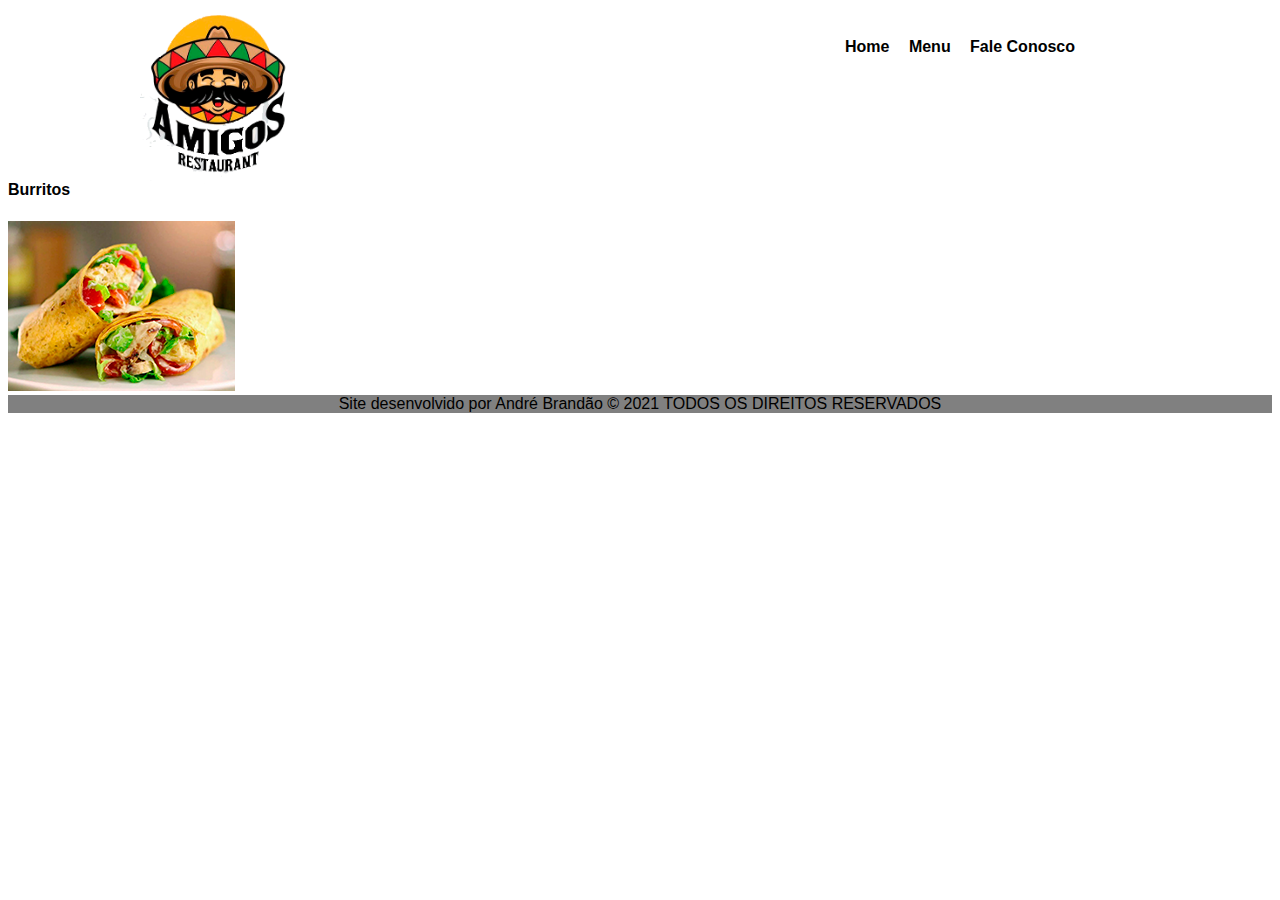
==== menu.html @ 9b554ddf "talk us page done" ====
<!DOCTYPE html>
<html lang="pt-br">

<head>
    <meta charset="UTF-8">
    <meta http-equiv="X-UA-Compatible" content="IE=edge">
    <meta name="viewport" content="width=device-width, initial-scale=1.0">
    <link href="css/style.css" rel="stylesheet" />
    <title>MENU - RESTAURANT AMIGOS</title>
</head>

<body>
    <header class="center">
        <div class="logo"><img src="assets/img/logo.png" /></div>
        <!--logo-->
        <div class="menu">
            <a href="/index.html"> Home </a>
            <a href="/menu.html"> Menu </a>
            <a href="/talk_us.html"> Fale Conosco </a>
        </div>
        
    </header>

    <div id="order">
        <div id ="item">
            <h4> Burritos</h4>
            <img src ="assets/img/burritos.png">


        </div>



    </div>


    <footer>
        
        Site desenvolvido por André Brandão © 2021 TODOS OS DIREITOS RESERVADOS


    </footer>

</body>

</html>
---- css/style.css ----
* {
        
    font-family: Verdana, Geneva, Tahoma, sans-serif;
}

.center {
    display: flex;
    flex-wrap: wrap;
    max-width: 1000px;
    margin: auto ;
    padding: 0 ;
}

.index {

    height: 100%;
    overflow-y: hidden;
    overflow-x: hidden;
    
}

main_text {

    margin-left: 2px;
}

header {

    
    height: 152px;
    padding: 20px 0;
}
.logo {

    display: flex;
    height: 180px;
    width: 150px;
  
}

.menu {
    padding-top: 30px;
    width: 80%;
    text-align: right;

}

.menu a{
    color: black;
    text-decoration: none;
    font-weight: bold;
    margin-right: 15px;
}

section.sobre {

    height: calc (100%-200px);
    position: relative;
}

.extras{

    position: absolute;
    bottom: -420px;
    right: -450px;
    width: 900px;
    height: 800px;
    border-radius: 50%;
    
    background-color: red;
    max-width: 1000px;
}

.mainplate {
    display: flex;
    width: 10cm;
    right: -800px;
    padding: 20px;
}

.social_media {
    
    position: absolute;
    display: flex;
    width: 25x;
    height: 25px;
    top: 350px;
    left: 100px;
    margin: 0;
    
}

.social_media img{

    height: 30 px;
    width: 25px;
    background-color: white;
    margin-right: 80px;
    
}

.interior {

    display: flex;
    margin-left: 130px;
    width: 450px;
    height: 450 px;

}

footer {
    
    text-align: center;
    background-color: grey;
    margin: 0;
    margin-left: 0;
    margin-right: 0;
}

.form {
    
    background-color: yellow;
    margin-left: 350px ;
    margin-right: 550px ;
    width: auto;
    height: auto;
    min-height: 250px;
    min-width: 250px;
    padding: 15px;
    border-radius: 10%;
    
}

#order {

    font-family: Arial, Helvetica, sans-serif;

}
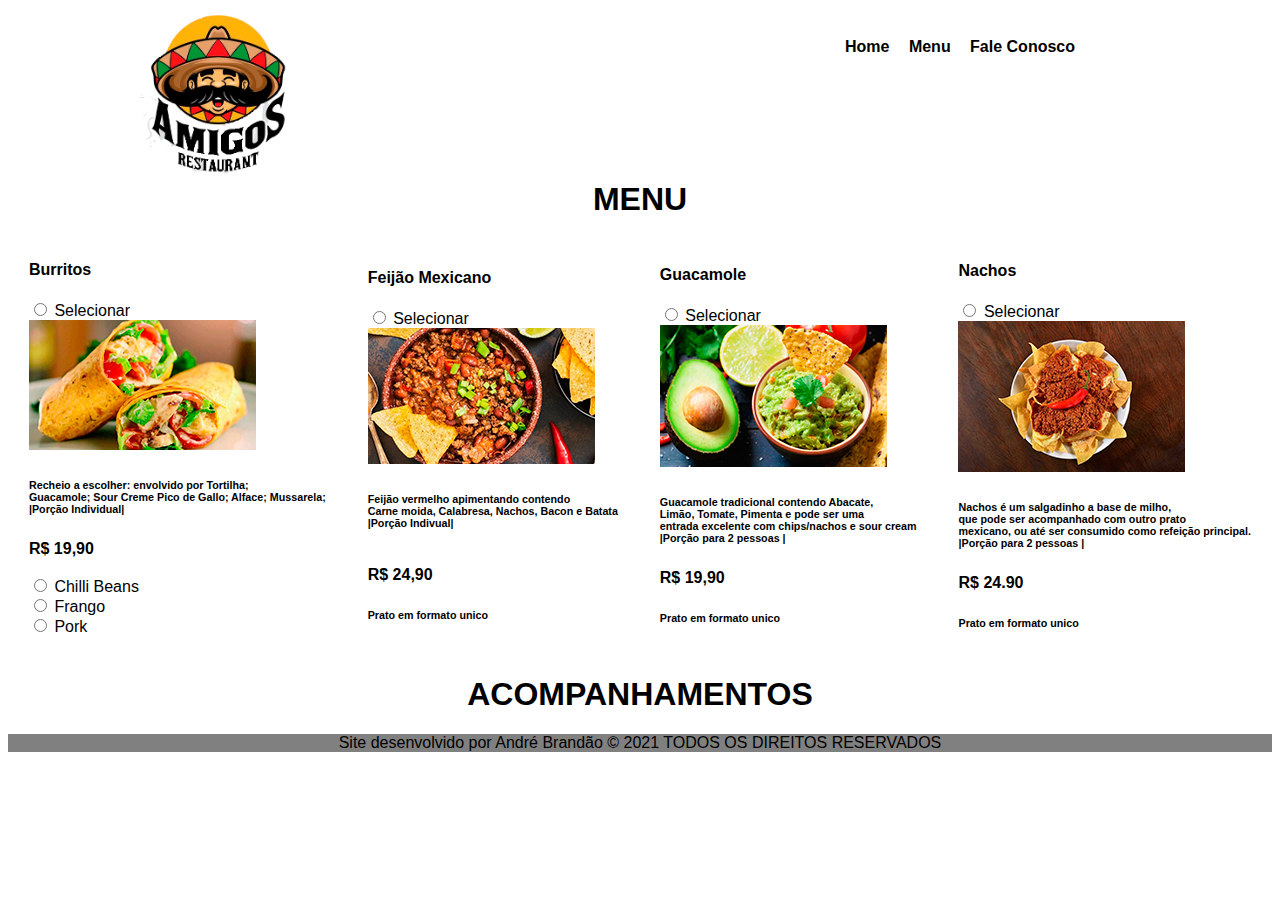
==== commit 9ebd5c9d: "menu page" ====
--- a/menu.html
+++ b/menu.html
@@ -18,13 +18,67 @@
             <a href="/menu.html"> Menu </a>
             <a href="/talk_us.html"> Fale Conosco </a>
         </div>
-        
+
     </header>
 
+    <H1>MENU</H1>
+
     <div id="order">
-        <div id ="item">
+        <div id="item">
+
             <h4> Burritos</h4>
-            <img src ="assets/img/burritos.png">
+            <input type="radio" name="order" /> Selecionar <br>
+            <img src="assets/img/burritos.png"> <br>
+            <h6> Recheio a escolher: envolvido por Tortilha; <br> Guacamole; Sour Creme
+                Pico de Gallo; Alface; Mussarela; <br> |Porção Individual| </h6>
+            <B><span>R$ 19,90</span></B> <br>
+
+            <br> <input type="radio" name="flavor" /> Chilli Beans
+            <br> <input type="radio" name="flavor" /> Frango
+            <br> <input type="radio" name="flavor" /> Pork
+            <br>
+            <br>
+
+        </div>
+
+        <div id="item">
+
+            <h4> Feijão Mexicano</h4>
+            <input type="radio" name="order" /> Selecionar <br>
+            <img src="assets/img/feijao_mexicano.png"> <br>
+            <h6> Feijão vermelho apimentando contendo <br> Carne moida, Calabresa, Nachos, Bacon e Batata <br>
+                |Porção Indivual| <br> <br> </h6>
+            <B><span>R$ 24,90</span></B> <br>
+            <h6> Prato em formato unico </h6>
+
+
+        </div>
+
+        <div id="item">
+
+            <h4> Guacamole</h4>
+            <input type="radio" name="order" /> Selecionar<br>
+            <img src="assets/img/guacamole.png"> <br>
+            <h6> Guacamole tradicional contendo Abacate, <br> Limão, Tomate, Pimenta e pode ser uma <br>
+                entrada excelente com chips/nachos e sour cream <br> |Porção para 2 pessoas |
+            </h6>
+            <b><span> R$ 19,90 </span></b>
+            <h6> Prato em formato unico </h6>
+
+
+        </div>
+
+        <div id="item">
+
+            <h4> Nachos </h4>
+            <input type="radio" name="order" /> Selecionar<br>
+            <img src="assets/img/nachos.png"> <br>
+            <h6> Nachos é um salgadinho a base de milho, <br>
+                que pode ser acompanhado com outro prato <br> mexicano,
+                ou até ser consumido como refeição principal. <br> |Porção para 2 pessoas |
+            </h6>
+            <b><span> R$ 24.90 </span></b>
+            <h6> Prato em formato unico </h6>
 
 
         </div>
@@ -33,9 +87,11 @@
 
     </div>
 
+    <H1>ACOMPANHAMENTOS</H1>
+
 
     <footer>
-        
+
         Site desenvolvido por André Brandão © 2021 TODOS OS DIREITOS RESERVADOS
 
 
--- a/css/style.css
+++ b/css/style.css
@@ -134,5 +134,18 @@
 #order {
 
     font-family: Arial, Helvetica, sans-serif;
+    display: flex;
+    margin-left: auto 20px;
 
+}
+
+#item {
+
+    margin-left: auto 60px;
+    margin: auto;
+}
+
+h1 {
+
+    text-align: center;
 }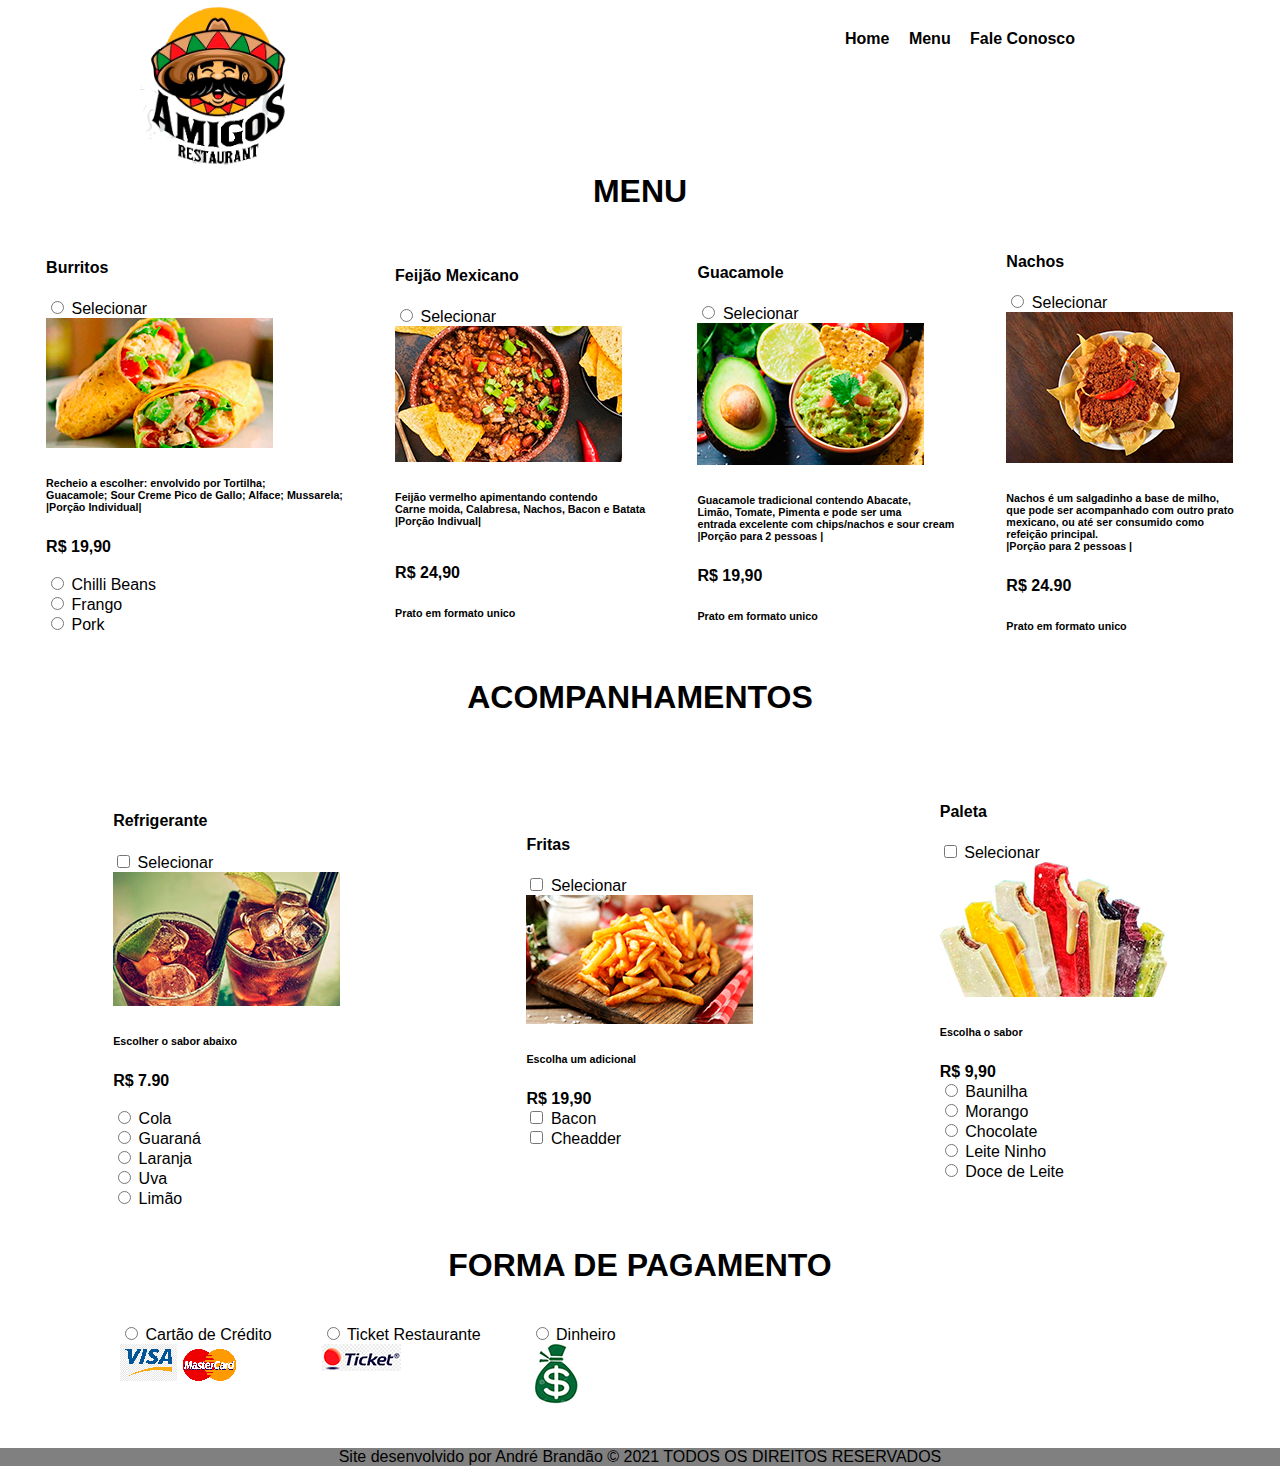
==== commit 9b29b294: "choice payment" ====
--- a/menu.html
+++ b/menu.html
@@ -24,17 +24,19 @@
     <H1>MENU</H1>
 
     <div id="order">
+
+
         <div id="item">
 
             <h4> Burritos</h4>
-            <input type="radio" name="order" /> Selecionar <br>
-            <img src="assets/img/burritos.png"> <br>
-            <h6> Recheio a escolher: envolvido por Tortilha; <br> Guacamole; Sour Creme
-                Pico de Gallo; Alface; Mussarela; <br> |Porção Individual| </h6>
-            <B><span>R$ 19,90</span></B> <br>
+                <input type="radio" name="order" /> Selecionar <br>
+                    <img src="assets/img/burritos.png"> <br>
+                        <h6> Recheio a escolher: envolvido por Tortilha; <br> Guacamole; Sour Creme
+                                Pico de Gallo; Alface; Mussarela; <br> |Porção Individual| </h6>
+                                    <B><span>R$ 19,90</span></B> <br>
 
-            <br> <input type="radio" name="flavor" /> Chilli Beans
-            <br> <input type="radio" name="flavor" /> Frango
+                                <br> <input type="radio" name="flavor" /> Chilli Beans  
+                      <br> <input type="radio" name="flavor" /> Frango
             <br> <input type="radio" name="flavor" /> Pork
             <br>
             <br>
@@ -44,12 +46,12 @@
         <div id="item">
 
             <h4> Feijão Mexicano</h4>
-            <input type="radio" name="order" /> Selecionar <br>
-            <img src="assets/img/feijao_mexicano.png"> <br>
-            <h6> Feijão vermelho apimentando contendo <br> Carne moida, Calabresa, Nachos, Bacon e Batata <br>
-                |Porção Indivual| <br> <br> </h6>
-            <B><span>R$ 24,90</span></B> <br>
-            <h6> Prato em formato unico </h6>
+                <input type="radio" name="order" /> Selecionar <br>
+                        <img src="assets/img/feijao_mexicano.png"> <br>
+                                <h6> Feijão vermelho apimentando contendo <br> Carne moida, Calabresa, Nachos, Bacon e Batata <br>
+                                           |Porção Indivual| <br> <br> </h6>
+                                    <B><span>R$ 24,90</span></B> <br>
+                                        <h6> Prato em formato unico </h6>
 
 
         </div>
@@ -57,13 +59,13 @@
         <div id="item">
 
             <h4> Guacamole</h4>
-            <input type="radio" name="order" /> Selecionar<br>
-            <img src="assets/img/guacamole.png"> <br>
-            <h6> Guacamole tradicional contendo Abacate, <br> Limão, Tomate, Pimenta e pode ser uma <br>
-                entrada excelente com chips/nachos e sour cream <br> |Porção para 2 pessoas |
-            </h6>
-            <b><span> R$ 19,90 </span></b>
-            <h6> Prato em formato unico </h6>
+                <input type="radio" name="order" /> Selecionar<br>
+                        <img src="assets/img/guacamole.png"> <br>
+                            <h6> Guacamole tradicional contendo Abacate, <br> Limão, Tomate, Pimenta e pode ser uma <br>
+                                      entrada excelente com chips/nachos e sour cream <br> |Porção para 2 pessoas |
+                                </h6>
+                                <b><span> R$ 19,90 </span></b>
+                                 <h6> Prato em formato unico </h6>
 
 
         </div>
@@ -71,13 +73,13 @@
         <div id="item">
 
             <h4> Nachos </h4>
-            <input type="radio" name="order" /> Selecionar<br>
-            <img src="assets/img/nachos.png"> <br>
-            <h6> Nachos é um salgadinho a base de milho, <br>
-                que pode ser acompanhado com outro prato <br> mexicano,
-                ou até ser consumido como refeição principal. <br> |Porção para 2 pessoas |
-            </h6>
-            <b><span> R$ 24.90 </span></b>
+                    <input type="radio" name="order" /> Selecionar<br>
+                         <img src="assets/img/nachos.png"> <br>
+                             <h6> Nachos é um salgadinho a base de milho, <br>
+                                 que pode ser acompanhado com outro prato <br> mexicano,
+                                 ou até ser consumido como <br> refeição principal. <br> |Porção para 2 pessoas |
+                            </h6>
+                     <b><span> R$ 24.90 </span></b>
             <h6> Prato em formato unico </h6>
 
 
@@ -85,18 +87,109 @@
 
 
 
-    </div>
+</div>
 
     <H1>ACOMPANHAMENTOS</H1>
 
+    <div id="order">
 
-    <footer>
+        
+        <div id="item">
 
-        Site desenvolvido por André Brandão © 2021 TODOS OS DIREITOS RESERVADOS
+                     
+            <br>
+            <br>
+            <br>
+            <h4>Refrigerante </h4>
+            <input type="checkbox" /> Selecionar <br>
+                <img src="assets/img/soda.png"> <br>
+                    <h6> Escolher o sabor abaixo </h6>
+                        <b><span> R$ 7.90 </span></b><br>
+                            <br> <input type="radio" name="soda" /> Cola
+                            <br> <input type="radio" name="soda" /> Guaraná
+                            <br> <input type="radio" name="soda" /> Laranja
+                            <br> <input type="radio" name="soda" /> Uva
+                            <br> <input type="radio" name="soda" /> Limão
+                        <br>
+                <br>
+
+        </div>
+
+        
+        <div id="item">
+
+            <h4> Fritas</h4>
+             <input type ="checkbox" /> Selecionar <br>
+                <img src ="assets/img/fries.png"> <br>
+                     <h6> Escolha um adicional </h6>
+                        <b><span> R$ 19,90 </span></b>
+                            <br> <input type="checkbox" /> Bacon
+                        <br> <input type="checkbox" /> Cheadder
 
 
-    </footer>
+
+        </div>
+
+        <div id="item">
+
+            <h4> Paleta </h4>
+        <input type="checkbox" /> Selecionar <br>
+            <img src="assets/img/paleta.png"> <br> 
+                <h6> Escolha o sabor </h6>
+                    <b><span> R$ 9,90 </span></b>
+                    <br> <input type="radio" name="soda" /> Baunilha
+                            <br> <input type="radio" name="soda" /> Morango
+                            <br> <input type="radio" name="soda" /> Chocolate
+                            <br> <input type="radio" name="soda" /> Leite Ninho
+                            <br> <input type="radio" name="soda" /> Doce de Leite
+
+
+        </div>
+
+        
+
+
+
+</div>
+
+<H1>FORMA DE PAGAMENTO</H1>
+
+<div class ="paymant">
+    
+    <div class ="creditcard">
+        <input type ="radio" name ="selector" /> Cartão de Crédito <br>
+        <img class ="pay" src = "assets/img/visa.png" > 
+        <img class ="pay" src ="assets/img/master.png" > <br>
+
+
+    </div>
+
+    <div class ="creditcard">
+        <input type ="radio" name ="selector" /> Ticket Restaurante <br>
+            <img class ="pay" src = "assets/img/ticket.png" > 
+                 <br>
+
+
+    </div>
+
+    <div class ="creditcard">
+        <input type ="radio" name ="selector" /> Dinheiro <br>
+            <img class ="pay" src ="assets/img/money.png" > <br>
+
+
+    </div>
+
+
+</div>
+
+
+
 
 </body>
 
+<footer>
+    Site desenvolvido por André Brandão © 2021 TODOS OS DIREITOS RESERVADOS
+
+</footer>
+
 </html>--- a/css/style.css
+++ b/css/style.css
@@ -9,6 +9,12 @@
     max-width: 1000px;
     margin: auto ;
     padding: 0 ;
+}
+
+body {
+
+    padding: 0px;
+    margin: auto 20px   ;
 }
 
 .index {
@@ -112,9 +118,9 @@
     
     text-align: center;
     background-color: grey;
-    margin: 0;
-    margin-left: 0;
-    margin-right: 0;
+    margin: auto -38px;
+    max-width: 1365px;
+      
 }
 
 .form {
@@ -148,4 +154,28 @@
 h1 {
 
     text-align: center;
+}
+
+#order1 {
+    display: flex;
+    margin: 50px;
+}
+
+.creditcard {
+
+    margin-left: 50px;
+    padding: 0;
+    
+
+}
+
+.paymant {
+
+    align-content: center;
+    margin: 40px auto;
+    padding: 0;
+    margin-left: 50px ;
+    display: flex;
+    flex-wrap: wrap;
+
 }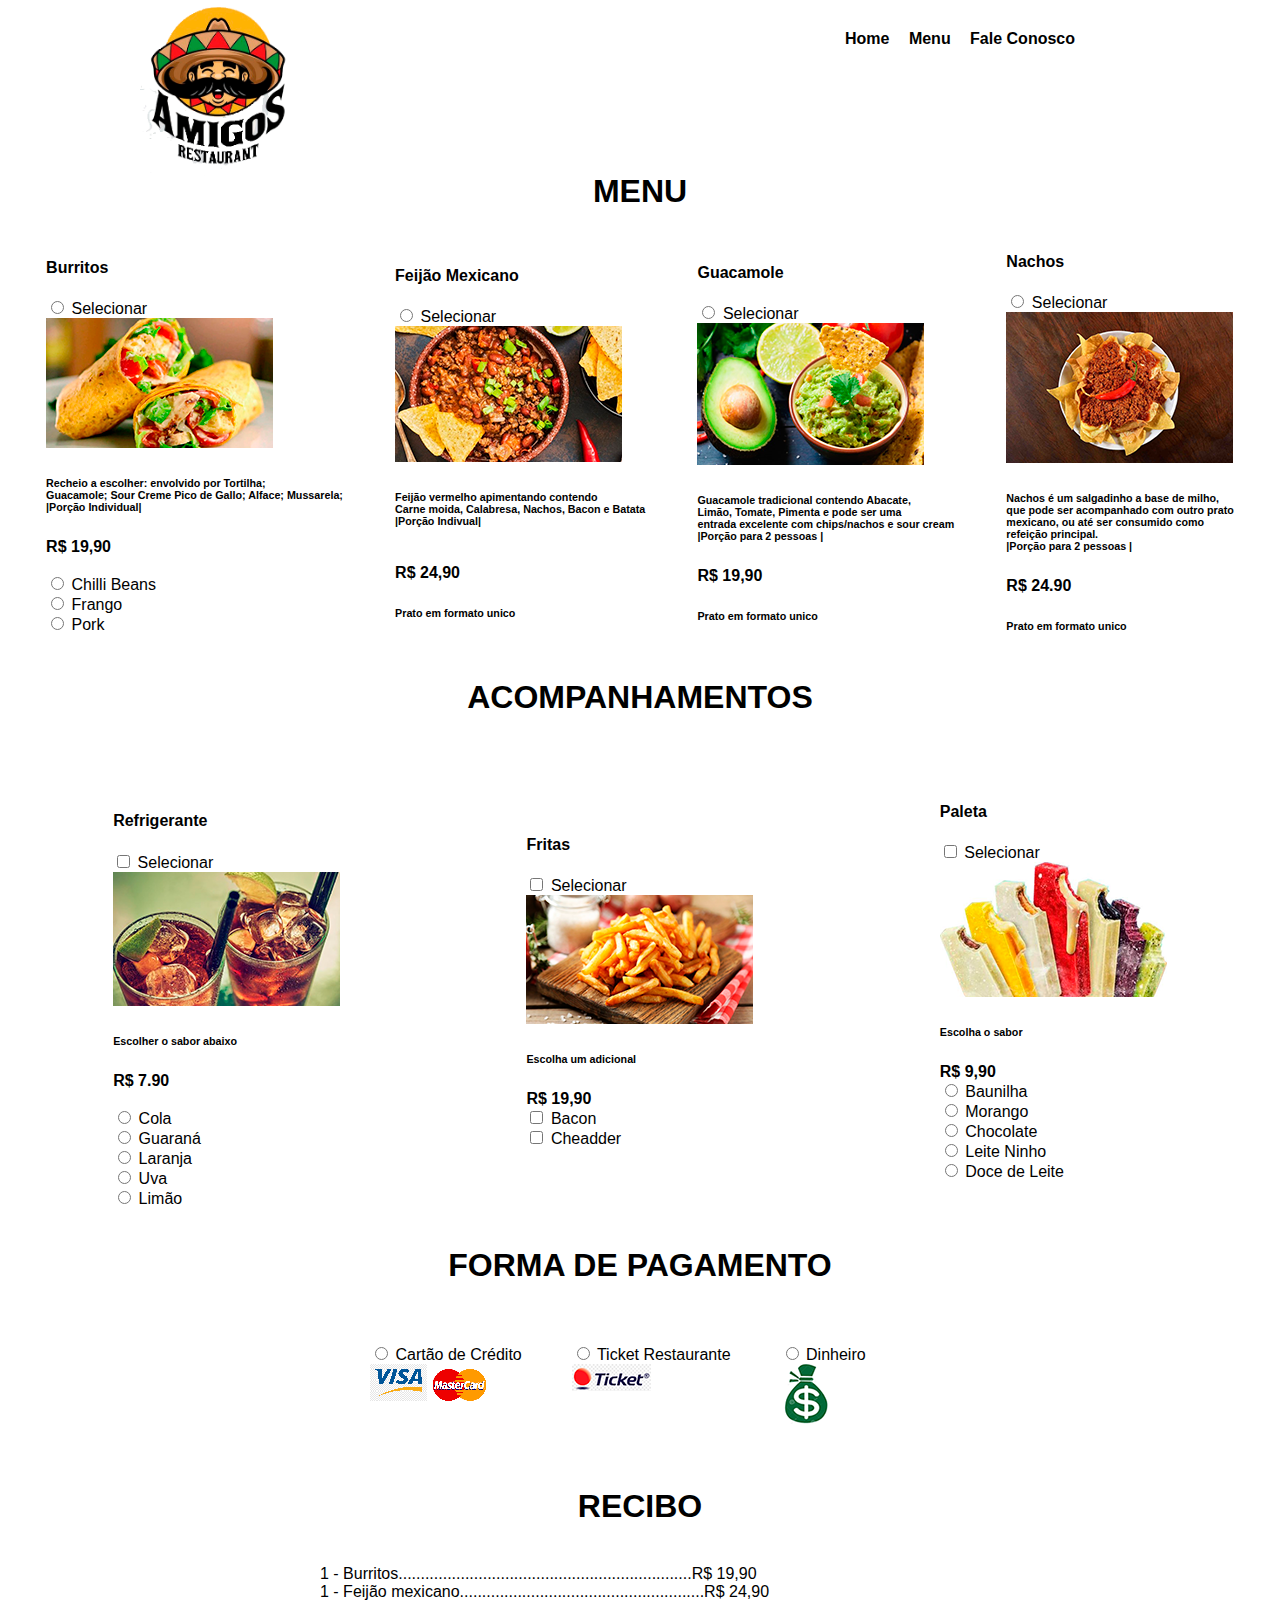
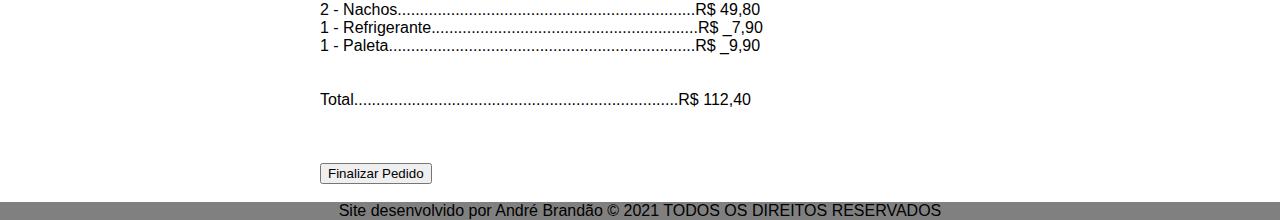
==== commit a9b9c581: "done" ====
--- a/menu.html
+++ b/menu.html
@@ -182,6 +182,49 @@
 
 </div>
 
+<div class ="receipt">
+
+    <h1> RECIBO</h1>
+
+    <div class ="demo">
+
+        <article>
+            <br>
+        
+            1 - Burritos..................................................................R$ 19,90 <br>
+            1 - Feijão mexicano.......................................................R$ 24,90 <br>
+            2 - Nachos...................................................................R$ 49,80 <br>
+            1 - Refrigerante............................................................R$ _7,90 <br>
+            1 - Paleta.....................................................................R$ _9,90 <br>
+            <br>
+            <br>
+            Total.........................................................................R$ 112,40 <BR>
+            <br>
+            <br>
+            <br> <input type="submit" value="Finalizar Pedido" />
+            <br>
+            <br>
+                
+
+        
+            
+
+
+
+
+
+        </article>
+
+
+
+        
+
+    </div>
+
+
+
+</div>
+
 
 
 
--- a/css/style.css
+++ b/css/style.css
@@ -27,7 +27,7 @@
 
 main_text {
 
-    margin-left: 2px;
+    margin-left: 4px;
 }
 
 header {
@@ -107,10 +107,11 @@
 
 .interior {
 
+    margin-top: -20px;
     display: flex;
     margin-left: 130px;
-    width: 450px;
-    height: 450 px;
+    width: 400px;
+    height: 400 px;
 
 }
 
@@ -172,10 +173,19 @@
 .paymant {
 
     align-content: center;
-    margin: 40px auto;
+    margin: 60px auto;
     padding: 0;
-    margin-left: 50px ;
+    margin-left: 300px ;
+    margin-right: 50px;
     display: flex;
     flex-wrap: wrap;
 
+}
+
+article {
+
+    
+    margin-left: 300px;
+    text-align: justify;
+    
 }